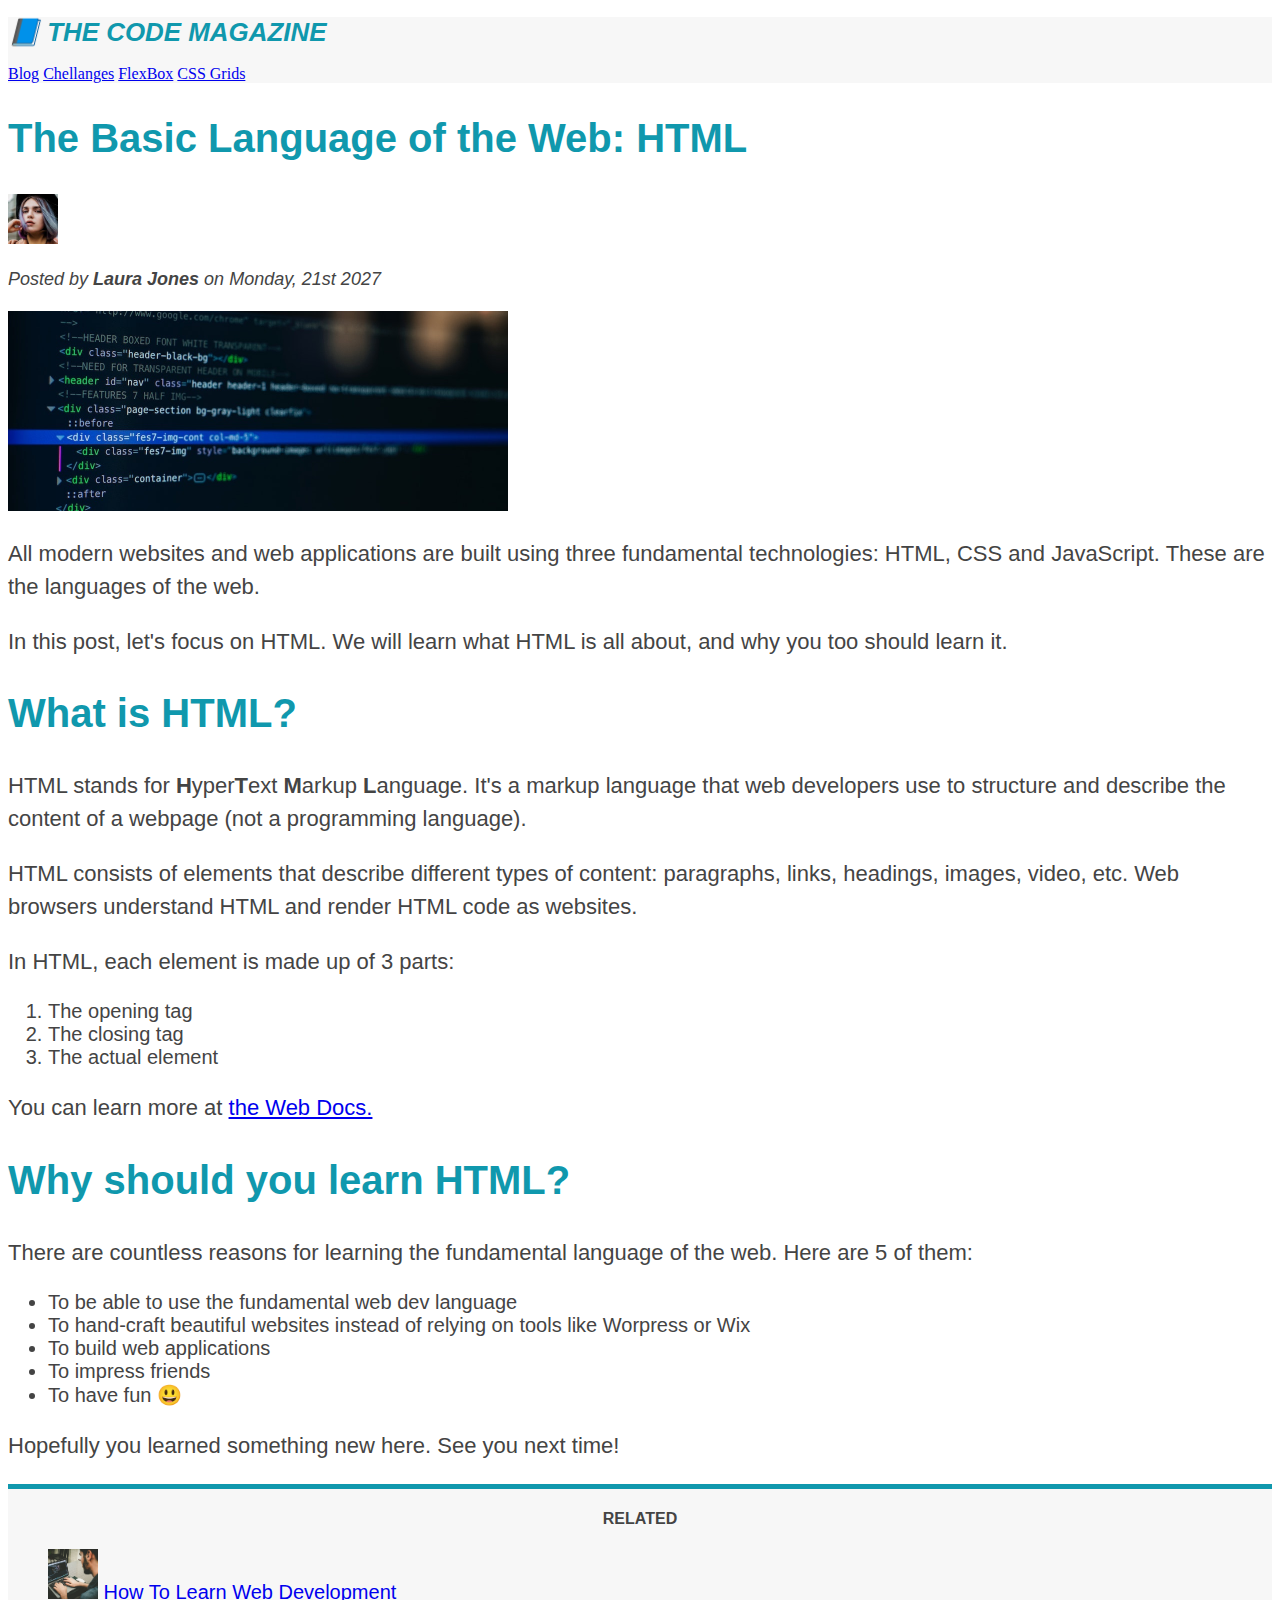
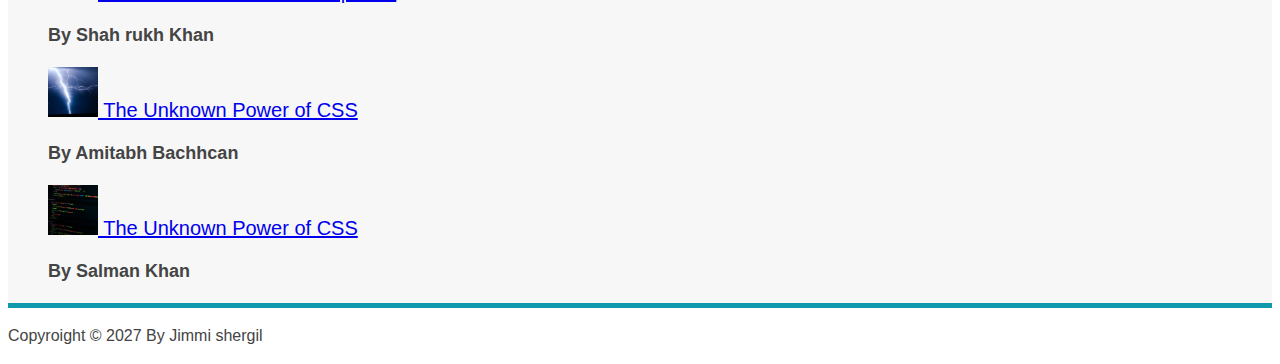
==== index.html @ 050c28df "Add colors and border" ====
<!DOCTYPE html>
<html lang="en">
  <head>
    <meta charset="UTF-8" />
    <meta http-equiv="X-UA-Compatible" content="IE=edge" />
    <meta name="viewport" content="width=device-width, initial-scale=1.0" />
    <link href="style.css" rel="stylesheet" />
    <title>The Basic Language of the Web: HTML</title>
  </head>
  <body>
    <header class="main-header">
      <h1>📘 The Code Magazine</h1>
      <nav>
        <a href="blog.html">Blog</a>
        <a href="#">Chellanges</a>
        <a href="#">FlexBox</a>
        <a href="#">CSS Grids</a>
      </nav>
    </header>
    <article>
      <header>
        <h2>The Basic Language of the Web: HTML</h2>
        <img
          src="img/laura-jones.jpg"
          alt="Author Laura Jones"
          width="50"
          height="50"
        />
        <p id="author">
          Posted by <strong>Laura Jones</strong> on Monday, <em> 21st 2027</em>
        </p>
        <img
          src="img/post-img.jpg"
          alt="HTML code on screen"
          height="200"
          width="500"
        />
      </header>
      <p>
        All modern websites and web applications are built using three
        fundamental technologies: HTML, CSS and JavaScript. These are the
        languages of the web.
      </p>
      <p>
        In this post, let's focus on HTML. We will learn what HTML is all about,
        and why you too should learn it.
      </p>
      <h2>What is HTML?</h2>
      <p>
        HTML stands for <strong>H</strong>yper<strong>T</strong>ext
        <strong>M</strong>arkup <strong>L</strong>anguage. It's a markup
        language that web developers use to structure and describe the content
        of a webpage (not a programming language).
      </p>
      <p>
        HTML consists of elements that describe different types of content:
        paragraphs, links, headings, images, video, etc. Web browsers understand
        HTML and render HTML code as websites.
      </p>
      <p>In HTML, each element is made up of 3 parts:</p>
      <ol>
        <li>The opening tag</li>
        <li>The closing tag</li>
        <li>The actual element</li>
      </ol>
      <p>
        You can learn more at
        <a
          href="https://developer.mozilla.org/en-US/docs/Web/HTML"
          target="_blank"
        >
          the Web Docs.</a
        >
      </p>
      <h2>Why should you learn HTML?</h2>
      <p>
        There are countless reasons for learning the fundamental language of the
        web. Here are 5 of them:
      </p>
      <ul>
        <li>To be able to use the fundamental web dev language</li>
        <li>
          To hand-craft beautiful websites instead of relying on tools like
          Worpress or Wix
        </li>
        <li>To build web applications</li>
        <li>To impress friends</li>
        <li>To have fun 😃</li>
      </ul>
      <p>Hopefully you learned something new here. See you next time!</p>
    </article>
    <aside>
      <h4>Related</h4>
      <ul class="releted-list">
        <li>
          <a href="#">
            <img
              src="img/related-1.jpg"
              width="50"
              height="50"
              alt="How to learn web devlopment"
            />
            How To Learn Web Development
          </a>
          <p class="releted-author">By Shah rukh Khan</p>
        </li>
        <li>
          <a href="#">
            <img
              src="img/related-2.jpg"
              width="50"
              height="50"
              alt="The Unknown Power of CSS"
            />
            The Unknown Power of CSS
          </a>
          <p class="releted-author">By Amitabh Bachhcan</p>
        </li>
        <li>
          <a href="#">
            <img
              src="img/related-3.jpg"
              width="50"
              height="50"
              alt="Why JavaScript is Awsome?"
            />
            The Unknown Power of CSS
          </a>
          <p class="releted-author">By Salman Khan</p>
        </li>
      </ul>
    </aside>
    <footer>
      <p id="copyright">Copyroight &copy; 2027 By Jimmi shergil</p>
    </footer>
  </body>
</html>
---- style.css ----
h1,
h2,
h3,
h4,
p,
li {
  font-family: sans-serif;
  color: #444;
}
h1,
h2,
h3 {
  color: #1098ad;
}
h1 {
  font-size: 1.62rem;
  text-transform: uppercase;
  font-style: italic;
}
h2 {
  font-size: 2.5rem;
}
h3 {
  font-size: 1.875rem;
}
h4 {
  font-size: 1.25;
  text-transform: uppercase;
  text-align: center;
}
p {
  font-size: 1.375rem;
  line-height: 1.5;
}
li {
  font-size: 1.25rem;
}
/* footer p {
  font-size: 1rem;
} */

#author {
  font-size: 1.125rem;
  font-style: italic;
}
#copyright {
  font-size: 1rem;
}
.releted-author {
  font-size: 1.125rem;
  font-weight: bold;
}
.releted-list {
  list-style: none;
}
.main-header {
  background-color: #f7f7f7;
}
aside {
  background-color: #f7f7f7;
  border-top: 5px solid #1098ad;
  border-bottom: 5px solid #1098ad;
}
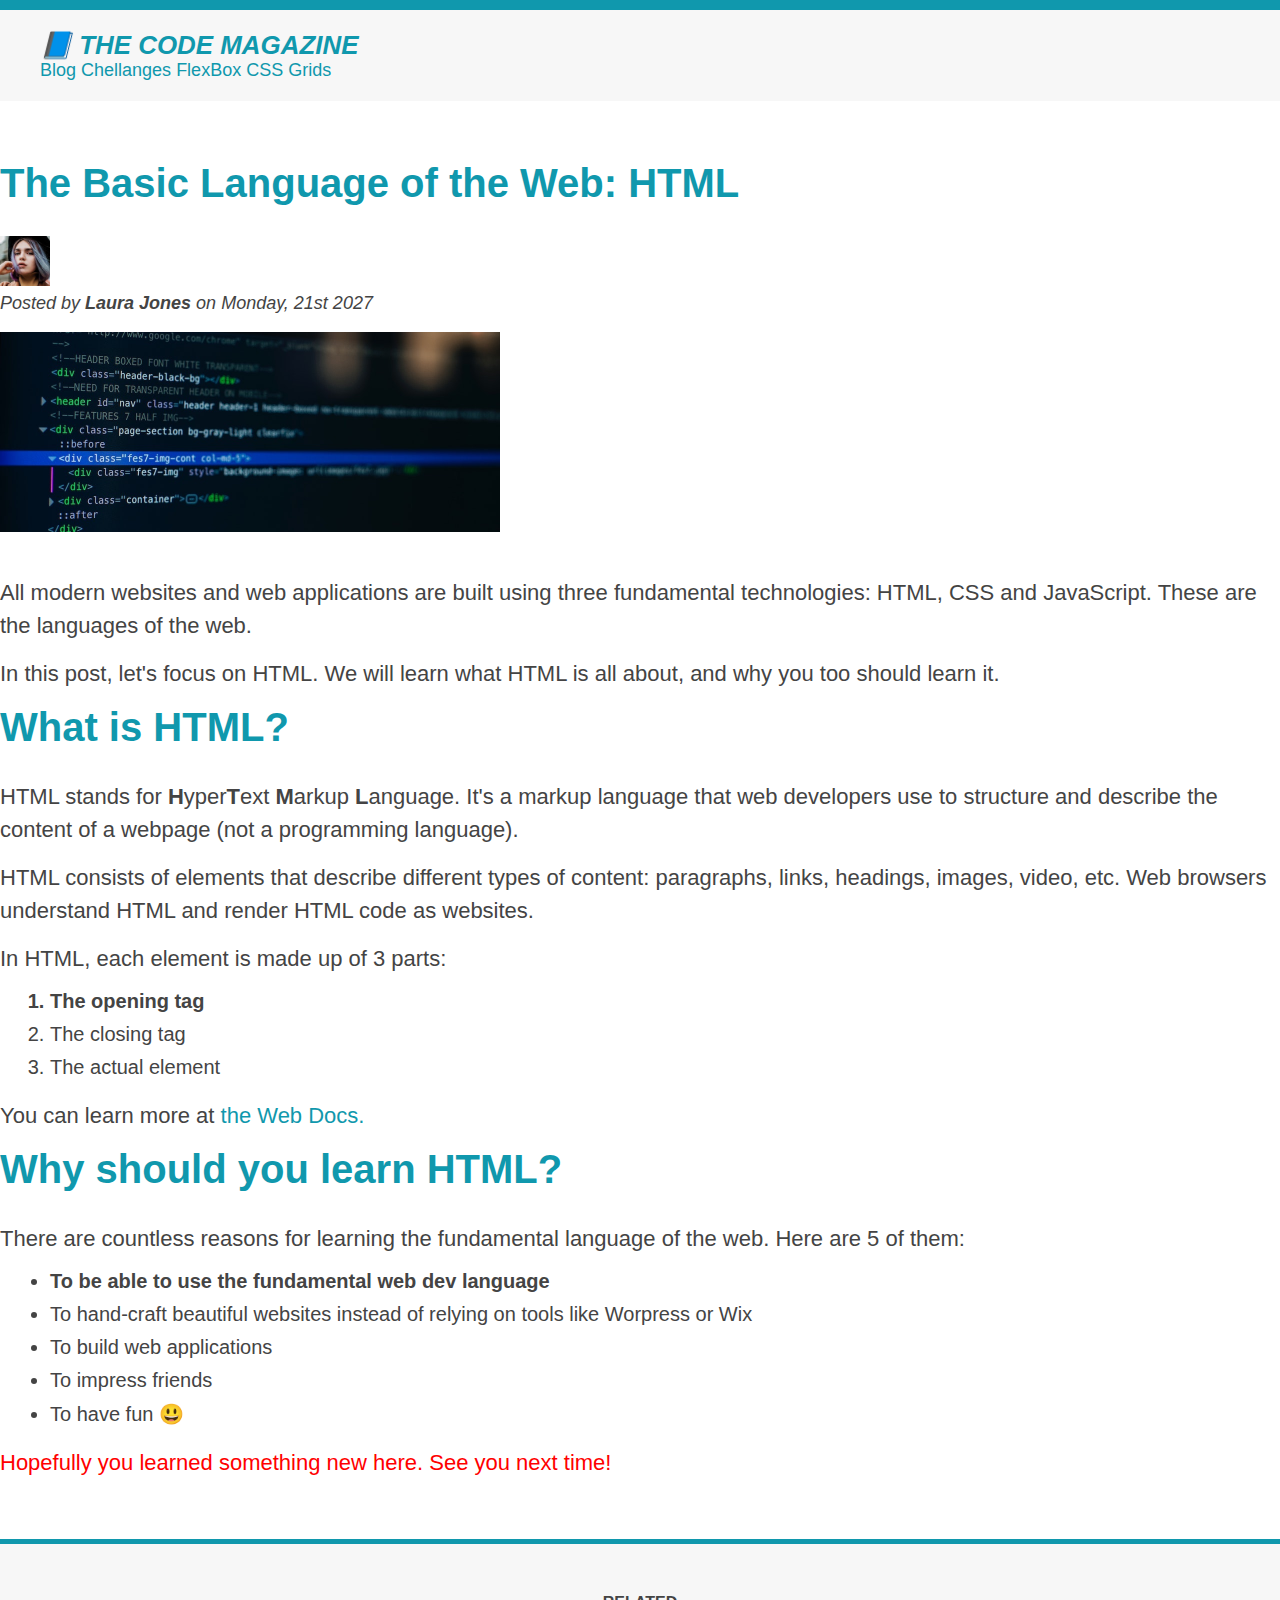
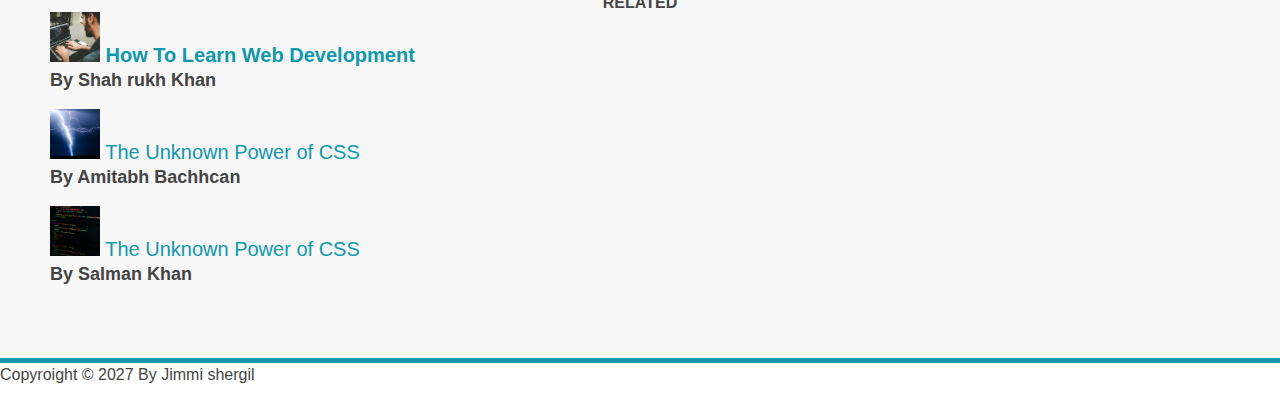
==== commit cc28fdd5: "Add padding and marging in elements" ====
--- a/index.html
+++ b/index.html
@@ -18,7 +18,7 @@
       </nav>
     </header>
     <article>
-      <header>
+      <header class="post-header">
         <h2>The Basic Language of the Web: HTML</h2>
         <img
           src="img/laura-jones.jpg"
--- a/style.css
+++ b/style.css
@@ -1,11 +1,34 @@
-h1,
-h2,
-h3,
-h4,
-p,
-li {
+* {
+  margin: 0;
+  padding: 0;
+}
+body {
   font-family: sans-serif;
   color: #444;
+  border-top: 10px solid #1098ad;
+}
+.main-header {
+  background-color: #f7f7f7;
+  /* padding: 20px;
+  padding-left: 40px;
+  padding-right: 40px; */
+  padding: 20px 40px;
+  margin-bottom: 60px;
+}
+.post-header {
+  margin-bottom: 40px;
+}
+nav {
+  font-size: 1.125rem;
+}
+article {
+  margin-bottom: 60px;
+}
+aside {
+  background-color: #f7f7f7;
+  border-top: 5px solid #1098ad;
+  border-bottom: 5px solid #1098ad;
+  padding: 50px 0;
 }
 h1,
 h2,
@@ -19,9 +42,11 @@
 }
 h2 {
   font-size: 2.5rem;
+  margin-bottom: 30px;
 }
 h3 {
   font-size: 1.875rem;
+  margin-top: 40px;
 }
 h4 {
   font-size: 1.25;
@@ -31,9 +56,19 @@
 p {
   font-size: 1.375rem;
   line-height: 1.5;
+  margin-bottom: 15px;
+}
+ul,
+ol {
+  margin-left: 50px;
+  margin-bottom: 20px;
 }
 li {
   font-size: 1.25rem;
+  margin-bottom: 10px;
+}
+li:last-child {
+  margin-bottom: 0;
 }
 /* footer p {
   font-size: 1rem;
@@ -53,11 +88,35 @@
 .releted-list {
   list-style: none;
 }
-.main-header {
-  background-color: #f7f7f7;
+
+/* Pseudo Class */
+li:first-child {
+  font-weight: bold;
 }
-aside {
-  background-color: #f7f7f7;
-  border-top: 5px solid #1098ad;
-  border-bottom: 5px solid #1098ad;
+
+/* li:nth-child(even) {
+  color: red;
+} */
+article p:last-child {
+  color: red;
 }
+/* Styling Hyper links */
+
+a:link {
+  color: #1098ad;
+  text-decoration: none;
+}
+a:visited {
+  /* color:#777 */
+  color: #1098ad;
+}
+a:hover {
+  color: orangered;
+  font-weight: bold;
+  text-decoration: underline orangered;
+}
+a:active {
+  background-color: black;
+  font-style: italic;
+}
+/* Hyperlinks always style in this order to remember this use accronium LVHA */
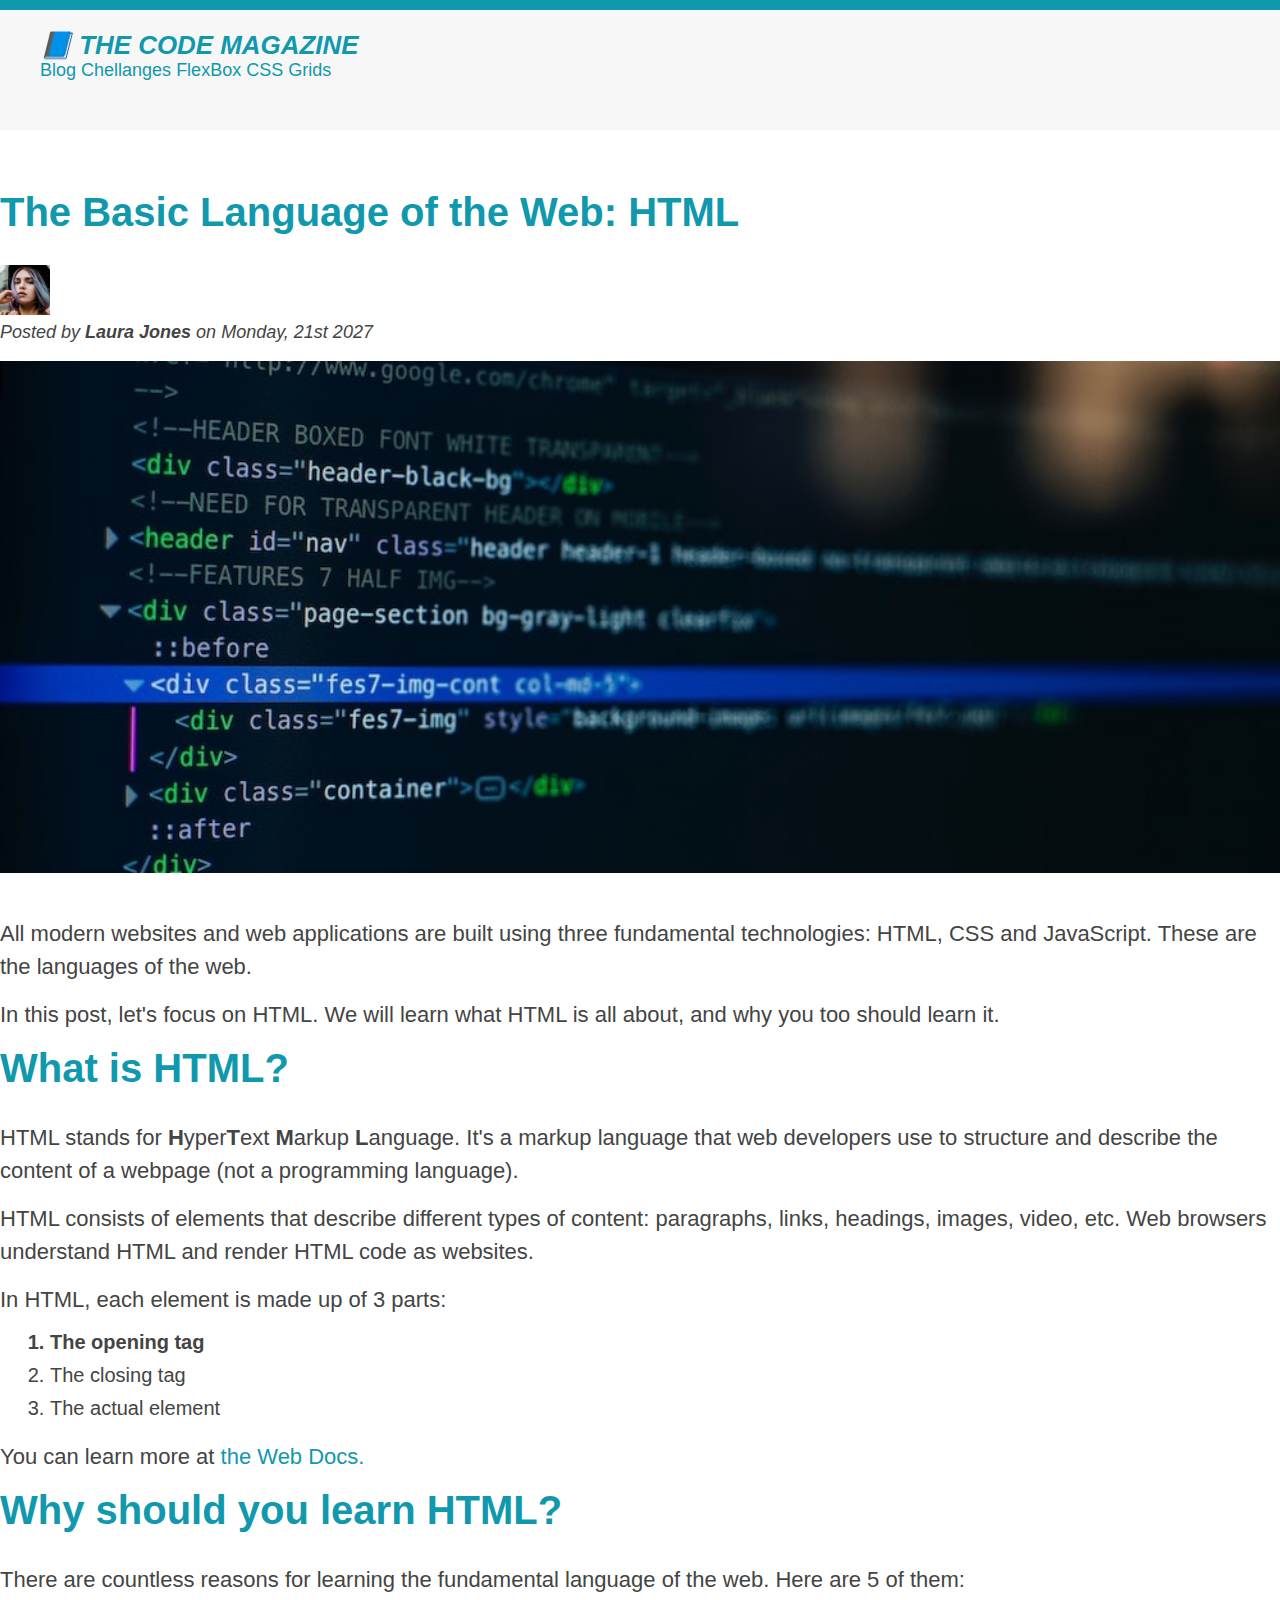
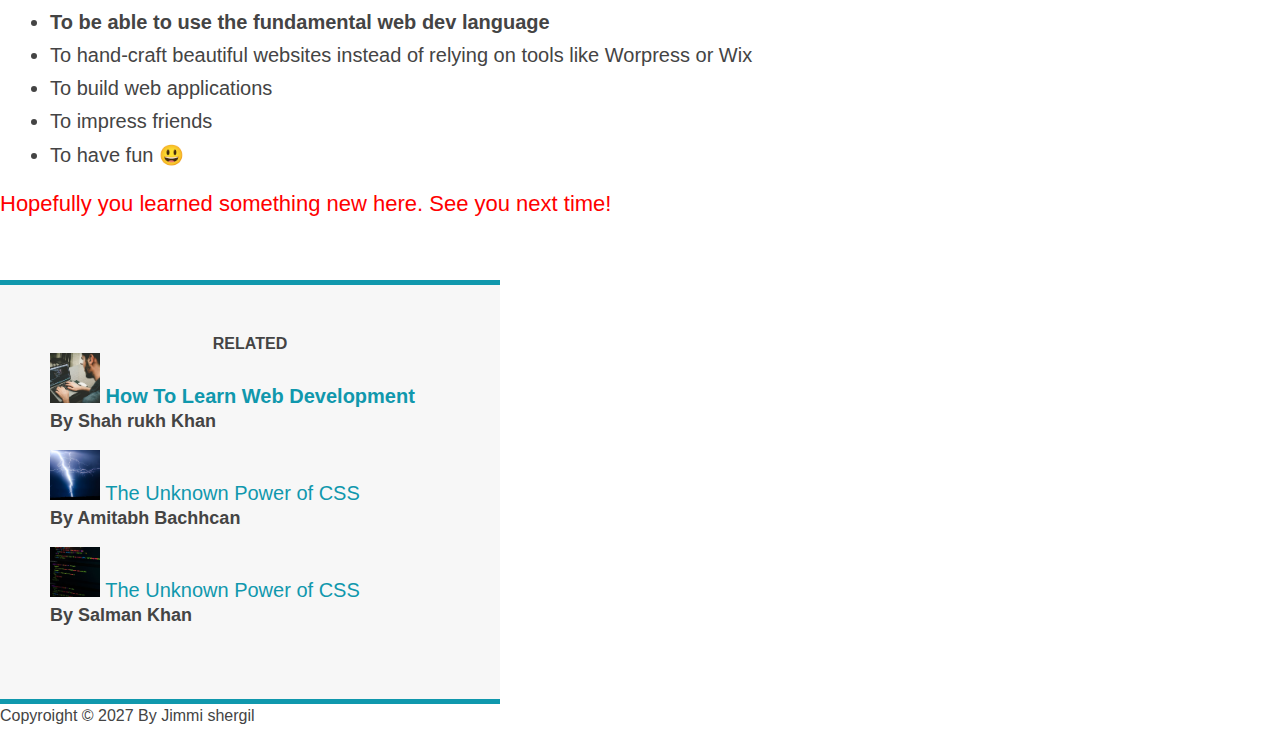
==== commit 5359563f: "Add dimention like Height and width" ====
--- a/index.html
+++ b/index.html
@@ -34,6 +34,7 @@
           alt="HTML code on screen"
           height="200"
           width="500"
+          class="post-img"
         />
       </header>
       <p>
--- a/style.css
+++ b/style.css
@@ -14,6 +14,7 @@
   padding-right: 40px; */
   padding: 20px 40px;
   margin-bottom: 60px;
+  height: 80px;
 }
 .post-header {
   margin-bottom: 40px;
@@ -29,6 +30,7 @@
   border-top: 5px solid #1098ad;
   border-bottom: 5px solid #1098ad;
   padding: 50px 0;
+  width: 500px;
 }
 h1,
 h2,
@@ -120,3 +122,7 @@
   font-style: italic;
 }
 /* Hyperlinks always style in this order to remember this use accronium LVHA */
+.post-img {
+  width: 100%;
+  height: auto;
+}
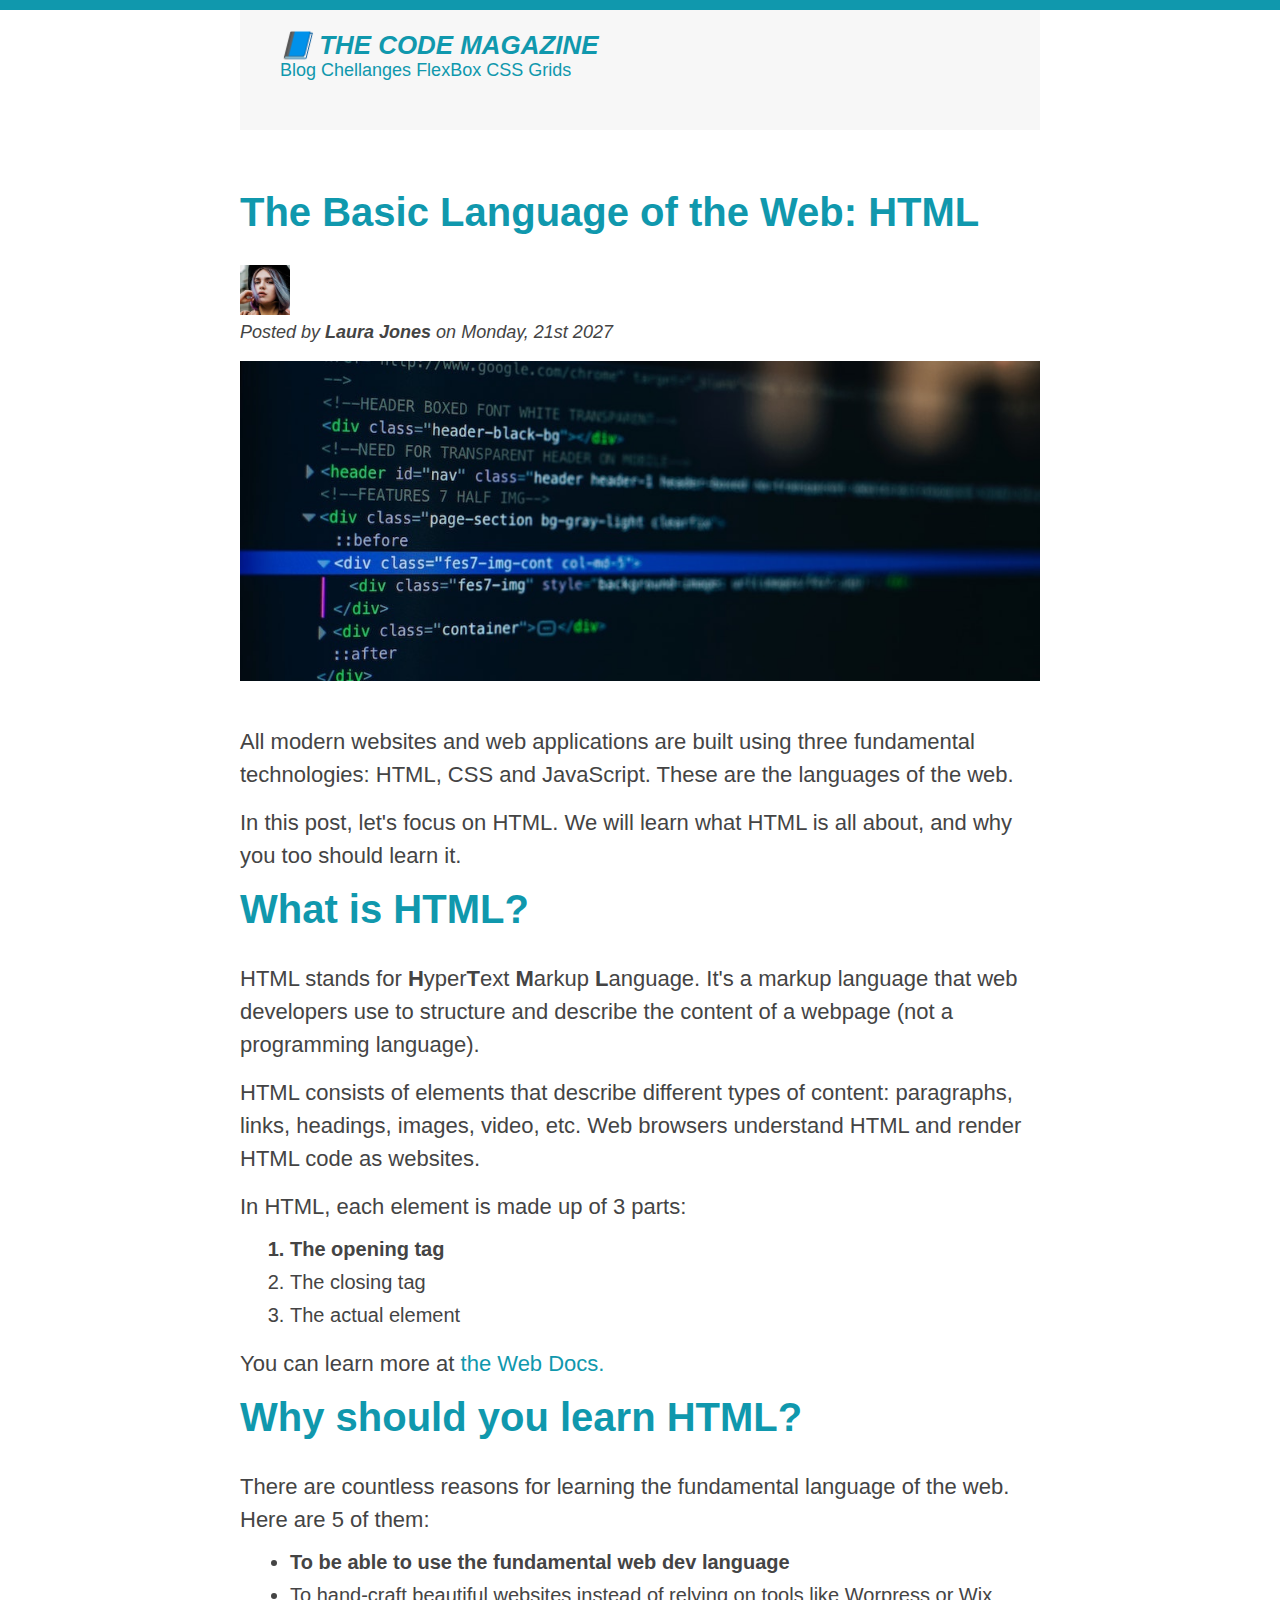
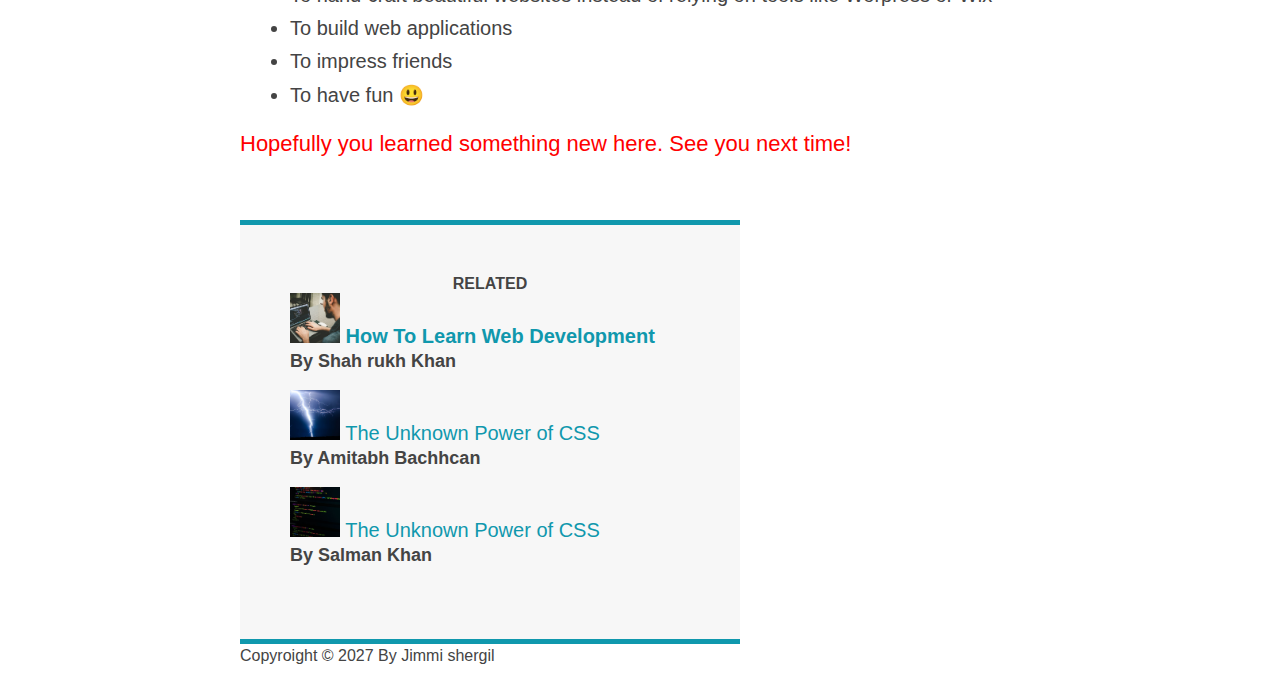
==== commit 8af6263f: "Centering page" ====
--- a/index.html
+++ b/index.html
@@ -8,131 +8,134 @@
     <title>The Basic Language of the Web: HTML</title>
   </head>
   <body>
-    <header class="main-header">
-      <h1>📘 The Code Magazine</h1>
-      <nav>
-        <a href="blog.html">Blog</a>
-        <a href="#">Chellanges</a>
-        <a href="#">FlexBox</a>
-        <a href="#">CSS Grids</a>
-      </nav>
-    </header>
-    <article>
-      <header class="post-header">
-        <h2>The Basic Language of the Web: HTML</h2>
-        <img
-          src="img/laura-jones.jpg"
-          alt="Author Laura Jones"
-          width="50"
-          height="50"
-        />
-        <p id="author">
-          Posted by <strong>Laura Jones</strong> on Monday, <em> 21st 2027</em>
+    <div class="container">
+      <header class="main-header">
+        <h1>📘 The Code Magazine</h1>
+        <nav>
+          <a href="blog.html">Blog</a>
+          <a href="#">Chellanges</a>
+          <a href="#">FlexBox</a>
+          <a href="#">CSS Grids</a>
+        </nav>
+      </header>
+      <article>
+        <header class="post-header">
+          <h2>The Basic Language of the Web: HTML</h2>
+          <img
+            src="img/laura-jones.jpg"
+            alt="Author Laura Jones"
+            width="50"
+            height="50"
+          />
+          <p id="author">
+            Posted by <strong>Laura Jones</strong> on Monday,
+            <em> 21st 2027</em>
+          </p>
+          <img
+            src="img/post-img.jpg"
+            alt="HTML code on screen"
+            height="200"
+            width="500"
+            class="post-img"
+          />
+        </header>
+        <p>
+          All modern websites and web applications are built using three
+          fundamental technologies: HTML, CSS and JavaScript. These are the
+          languages of the web.
         </p>
-        <img
-          src="img/post-img.jpg"
-          alt="HTML code on screen"
-          height="200"
-          width="500"
-          class="post-img"
-        />
-      </header>
-      <p>
-        All modern websites and web applications are built using three
-        fundamental technologies: HTML, CSS and JavaScript. These are the
-        languages of the web.
-      </p>
-      <p>
-        In this post, let's focus on HTML. We will learn what HTML is all about,
-        and why you too should learn it.
-      </p>
-      <h2>What is HTML?</h2>
-      <p>
-        HTML stands for <strong>H</strong>yper<strong>T</strong>ext
-        <strong>M</strong>arkup <strong>L</strong>anguage. It's a markup
-        language that web developers use to structure and describe the content
-        of a webpage (not a programming language).
-      </p>
-      <p>
-        HTML consists of elements that describe different types of content:
-        paragraphs, links, headings, images, video, etc. Web browsers understand
-        HTML and render HTML code as websites.
-      </p>
-      <p>In HTML, each element is made up of 3 parts:</p>
-      <ol>
-        <li>The opening tag</li>
-        <li>The closing tag</li>
-        <li>The actual element</li>
-      </ol>
-      <p>
-        You can learn more at
-        <a
-          href="https://developer.mozilla.org/en-US/docs/Web/HTML"
-          target="_blank"
-        >
-          the Web Docs.</a
-        >
-      </p>
-      <h2>Why should you learn HTML?</h2>
-      <p>
-        There are countless reasons for learning the fundamental language of the
-        web. Here are 5 of them:
-      </p>
-      <ul>
-        <li>To be able to use the fundamental web dev language</li>
-        <li>
-          To hand-craft beautiful websites instead of relying on tools like
-          Worpress or Wix
-        </li>
-        <li>To build web applications</li>
-        <li>To impress friends</li>
-        <li>To have fun 😃</li>
-      </ul>
-      <p>Hopefully you learned something new here. See you next time!</p>
-    </article>
-    <aside>
-      <h4>Related</h4>
-      <ul class="releted-list">
-        <li>
-          <a href="#">
-            <img
-              src="img/related-1.jpg"
-              width="50"
-              height="50"
-              alt="How to learn web devlopment"
-            />
-            How To Learn Web Development
-          </a>
-          <p class="releted-author">By Shah rukh Khan</p>
-        </li>
-        <li>
-          <a href="#">
-            <img
-              src="img/related-2.jpg"
-              width="50"
-              height="50"
-              alt="The Unknown Power of CSS"
-            />
-            The Unknown Power of CSS
-          </a>
-          <p class="releted-author">By Amitabh Bachhcan</p>
-        </li>
-        <li>
-          <a href="#">
-            <img
-              src="img/related-3.jpg"
-              width="50"
-              height="50"
-              alt="Why JavaScript is Awsome?"
-            />
-            The Unknown Power of CSS
-          </a>
-          <p class="releted-author">By Salman Khan</p>
-        </li>
-      </ul>
-    </aside>
-    <footer>
-      <p id="copyright">Copyroight &copy; 2027 By Jimmi shergil</p>
-    </footer>
+        <p>
+          In this post, let's focus on HTML. We will learn what HTML is all
+          about, and why you too should learn it.
+        </p>
+        <h2>What is HTML?</h2>
+        <p>
+          HTML stands for <strong>H</strong>yper<strong>T</strong>ext
+          <strong>M</strong>arkup <strong>L</strong>anguage. It's a markup
+          language that web developers use to structure and describe the content
+          of a webpage (not a programming language).
+        </p>
+        <p>
+          HTML consists of elements that describe different types of content:
+          paragraphs, links, headings, images, video, etc. Web browsers
+          understand HTML and render HTML code as websites.
+        </p>
+        <p>In HTML, each element is made up of 3 parts:</p>
+        <ol>
+          <li>The opening tag</li>
+          <li>The closing tag</li>
+          <li>The actual element</li>
+        </ol>
+        <p>
+          You can learn more at
+          <a
+            href="https://developer.mozilla.org/en-US/docs/Web/HTML"
+            target="_blank"
+          >
+            the Web Docs.</a
+          >
+        </p>
+        <h2>Why should you learn HTML?</h2>
+        <p>
+          There are countless reasons for learning the fundamental language of
+          the web. Here are 5 of them:
+        </p>
+        <ul>
+          <li>To be able to use the fundamental web dev language</li>
+          <li>
+            To hand-craft beautiful websites instead of relying on tools like
+            Worpress or Wix
+          </li>
+          <li>To build web applications</li>
+          <li>To impress friends</li>
+          <li>To have fun 😃</li>
+        </ul>
+        <p>Hopefully you learned something new here. See you next time!</p>
+      </article>
+      <aside>
+        <h4>Related</h4>
+        <ul class="releted-list">
+          <li>
+            <a href="#">
+              <img
+                src="img/related-1.jpg"
+                width="50"
+                height="50"
+                alt="How to learn web devlopment"
+              />
+              How To Learn Web Development
+            </a>
+            <p class="releted-author">By Shah rukh Khan</p>
+          </li>
+          <li>
+            <a href="#">
+              <img
+                src="img/related-2.jpg"
+                width="50"
+                height="50"
+                alt="The Unknown Power of CSS"
+              />
+              The Unknown Power of CSS
+            </a>
+            <p class="releted-author">By Amitabh Bachhcan</p>
+          </li>
+          <li>
+            <a href="#">
+              <img
+                src="img/related-3.jpg"
+                width="50"
+                height="50"
+                alt="Why JavaScript is Awsome?"
+              />
+              The Unknown Power of CSS
+            </a>
+            <p class="releted-author">By Salman Khan</p>
+          </li>
+        </ul>
+      </aside>
+      <footer>
+        <p id="copyright">Copyroight &copy; 2027 By Jimmi shergil</p>
+      </footer>
+    </div>
   </body>
 </html>
--- a/style.css
+++ b/style.css
@@ -6,6 +6,12 @@
   font-family: sans-serif;
   color: #444;
   border-top: 10px solid #1098ad;
+}
+.container {
+  width: 800px;
+  /* margin-left: auto;
+  margin-right: auto; */
+  margin: 0 auto;
 }
 .main-header {
   background-color: #f7f7f7;
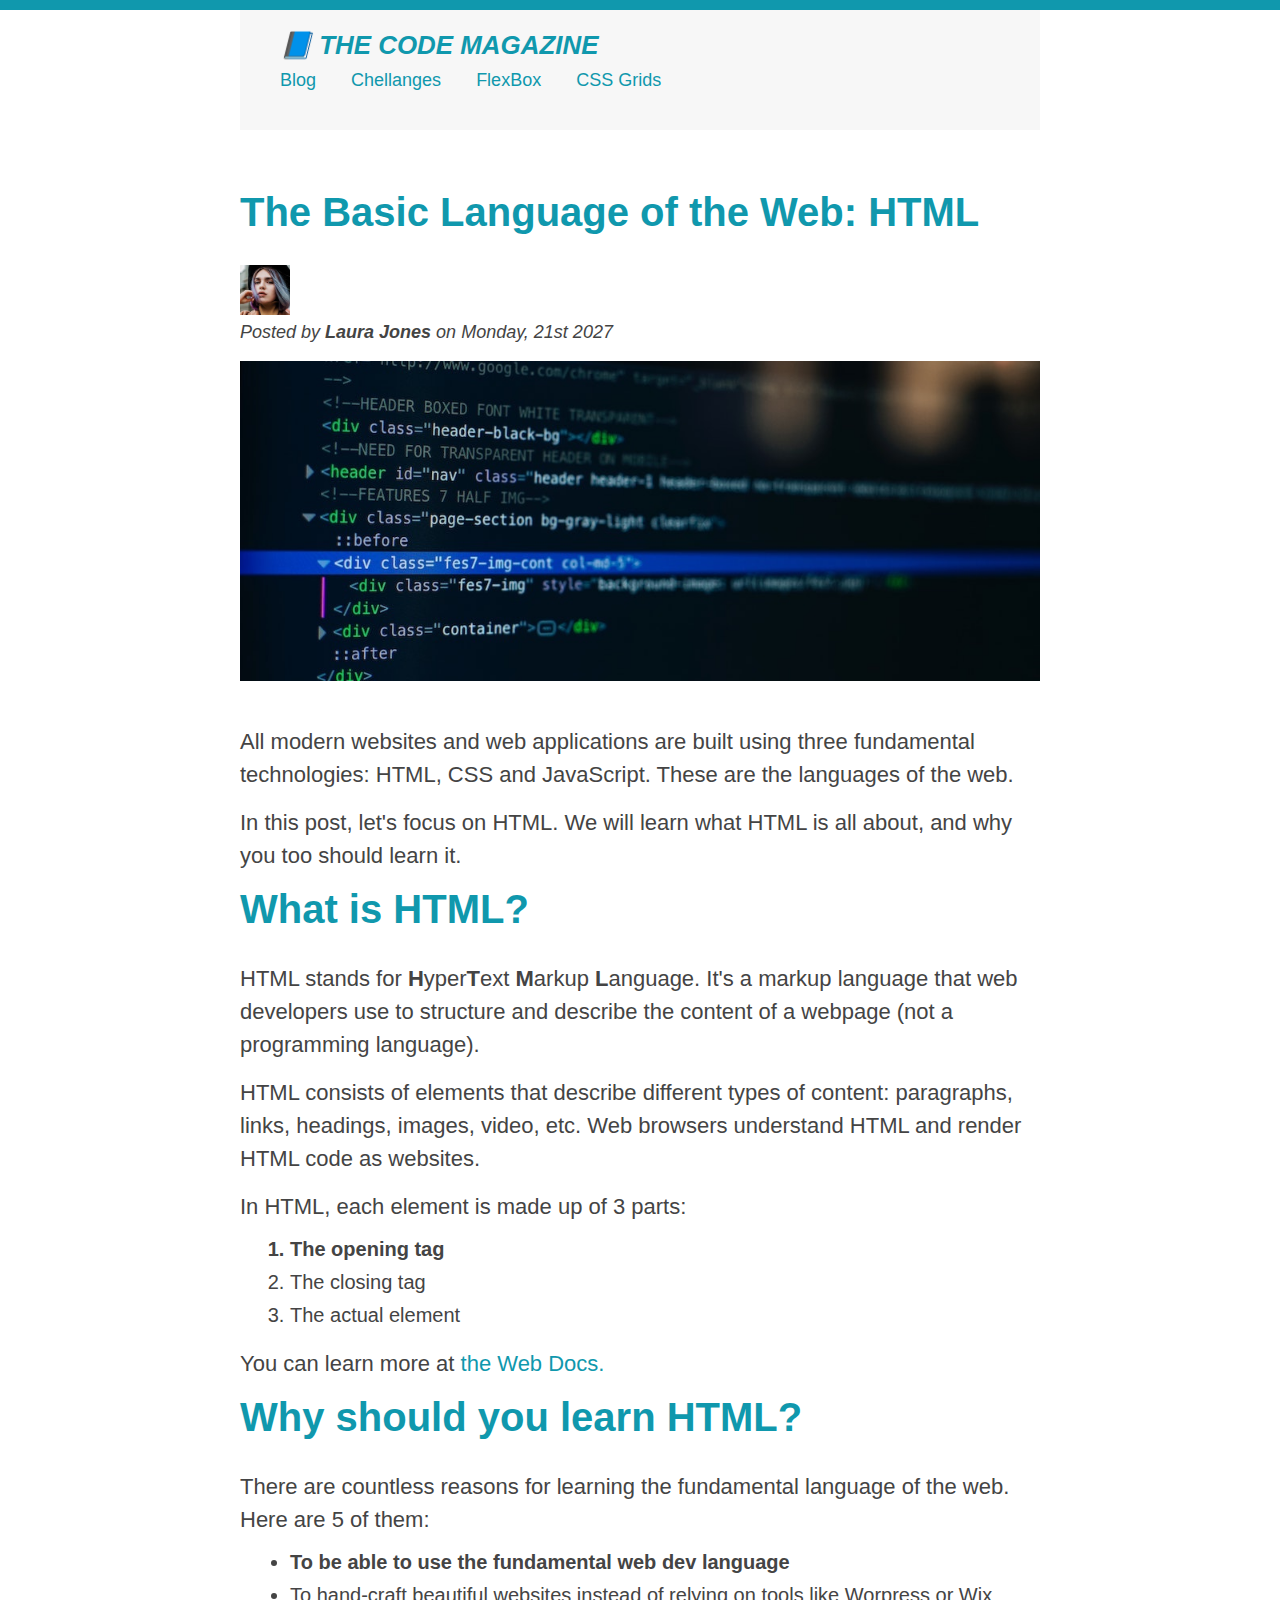
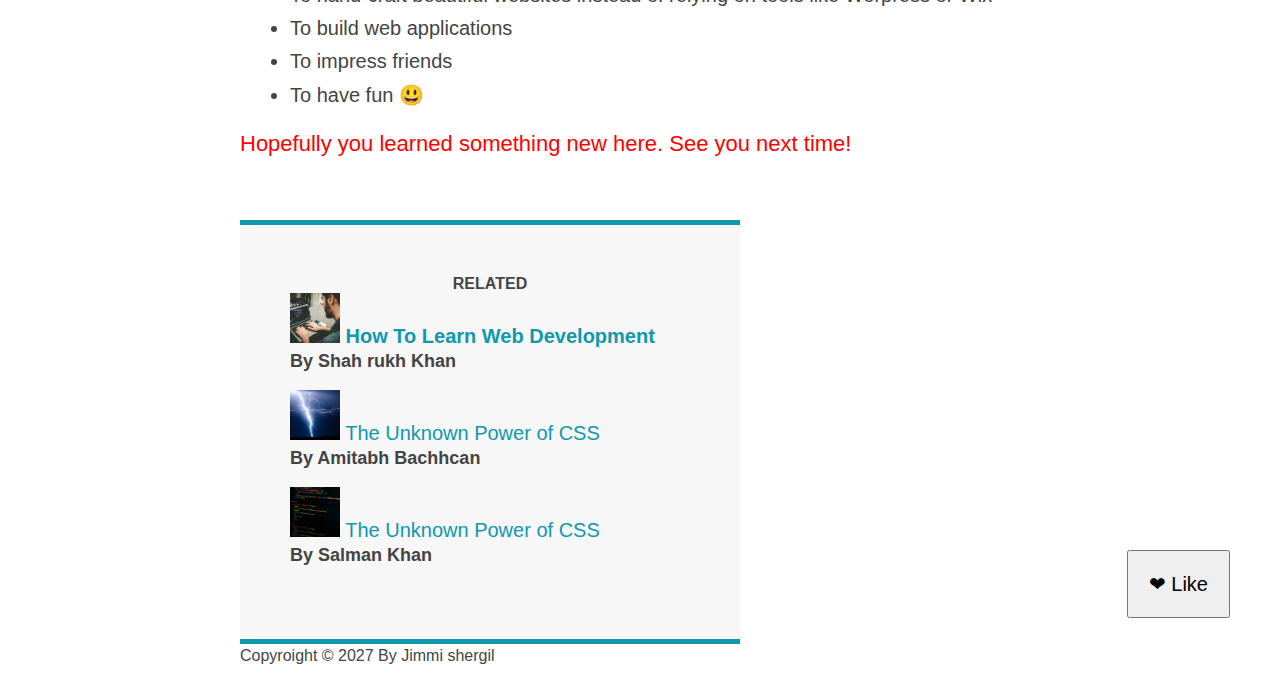
==== commit b84253d4: "Absolute positioning oc button" ====
--- a/index.html
+++ b/index.html
@@ -137,5 +137,6 @@
         <p id="copyright">Copyroight &copy; 2027 By Jimmi shergil</p>
       </footer>
     </div>
+    <button>❤ Like</button>
   </body>
 </html>
--- a/style.css
+++ b/style.css
@@ -6,6 +6,7 @@
   font-family: sans-serif;
   color: #444;
   border-top: 10px solid #1098ad;
+  position: relative;
 }
 .container {
   width: 800px;
@@ -132,3 +133,19 @@
   width: 100%;
   height: auto;
 }
+nav a:link {
+  margin-right: 30px;
+  margin-top: 10px;
+  display: inline-block;
+}
+nav a:link:last-child {
+  margin-right: 0;
+}
+button {
+  font-size: 20px;
+  padding: 20px;
+  cursor: pointer;
+  position: absolute;
+  right: 50px;
+  bottom: 50px;
+}
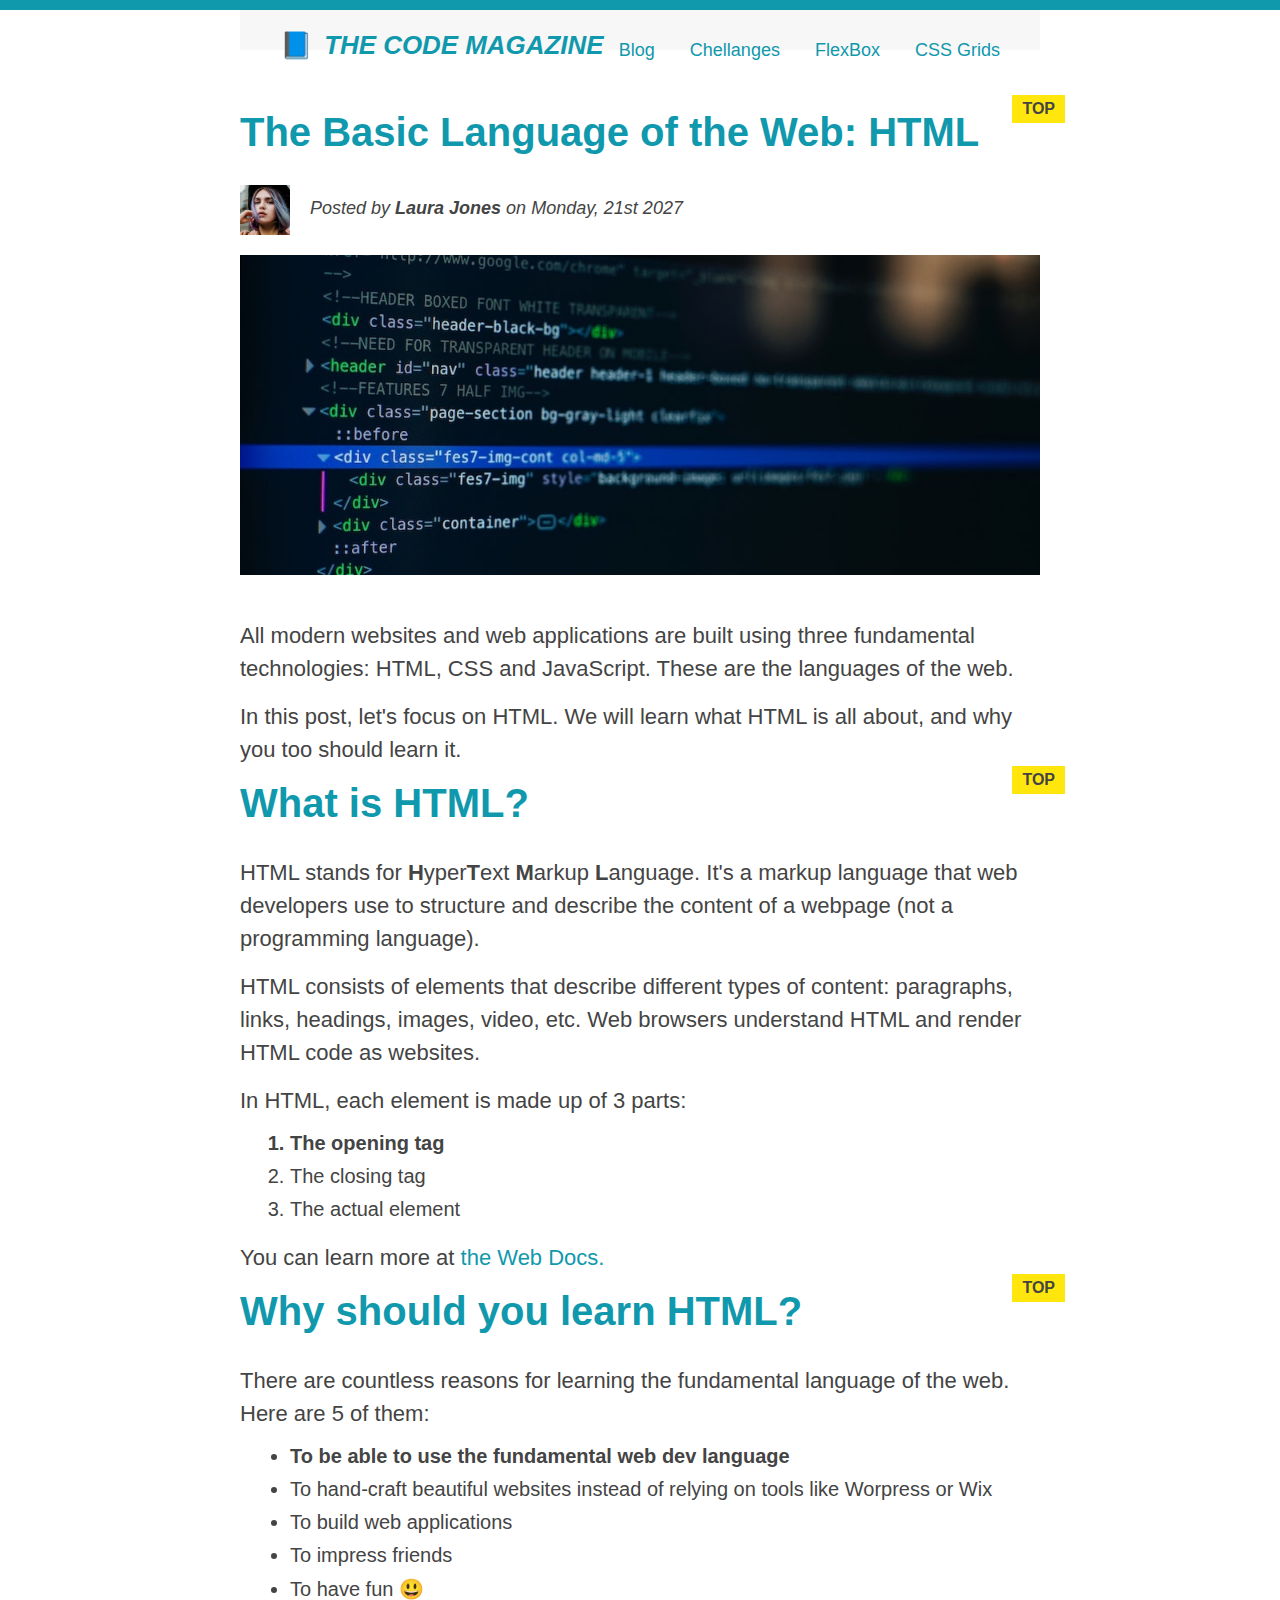
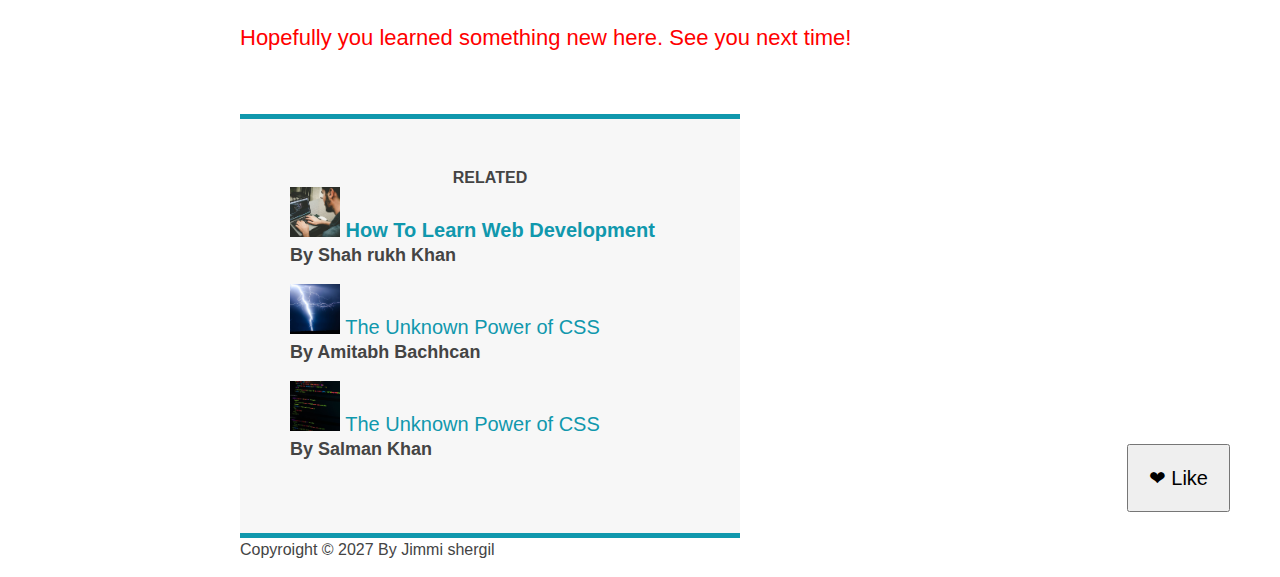
==== commit 1b60860d: "apply float in elements" ====
--- a/index.html
+++ b/index.html
@@ -26,8 +26,9 @@
             alt="Author Laura Jones"
             width="50"
             height="50"
+            class="author-img"
           />
-          <p id="author">
+          <p id="author" class="author">
             Posted by <strong>Laura Jones</strong> on Monday,
             <em> 21st 2027</em>
           </p>
--- a/style.css
+++ b/style.css
@@ -21,7 +21,6 @@
   padding-right: 40px; */
   padding: 20px 40px;
   margin-bottom: 60px;
-  height: 80px;
 }
 .post-header {
   margin-bottom: 40px;
@@ -149,3 +148,41 @@
   right: 50px;
   bottom: 50px;
 }
+h1::first-letter {
+  font-style: normal;
+  margin-right: 5px;
+}
+h3 + p::first-line {
+  /* color:red; */
+}
+h2 {
+  position: relative;
+}
+h2::after {
+  content: "TOP";
+  background-color: #ffe70e;
+  color: #444;
+  font-size: 16px;
+  font-weight: bold;
+  display: inline-block;
+  padding: 5px 10px;
+  position: absolute;
+  top: -15px;
+  right: -25px;
+}
+/* FLOAT */
+.author-img {
+  float: left;
+  margin-bottom: 20px;
+}
+.author {
+  float: left;
+  margin-left: 20px;
+  margin-top: 10px;
+}
+h1 {
+  float: left;
+}
+nav {
+  float: right;
+}
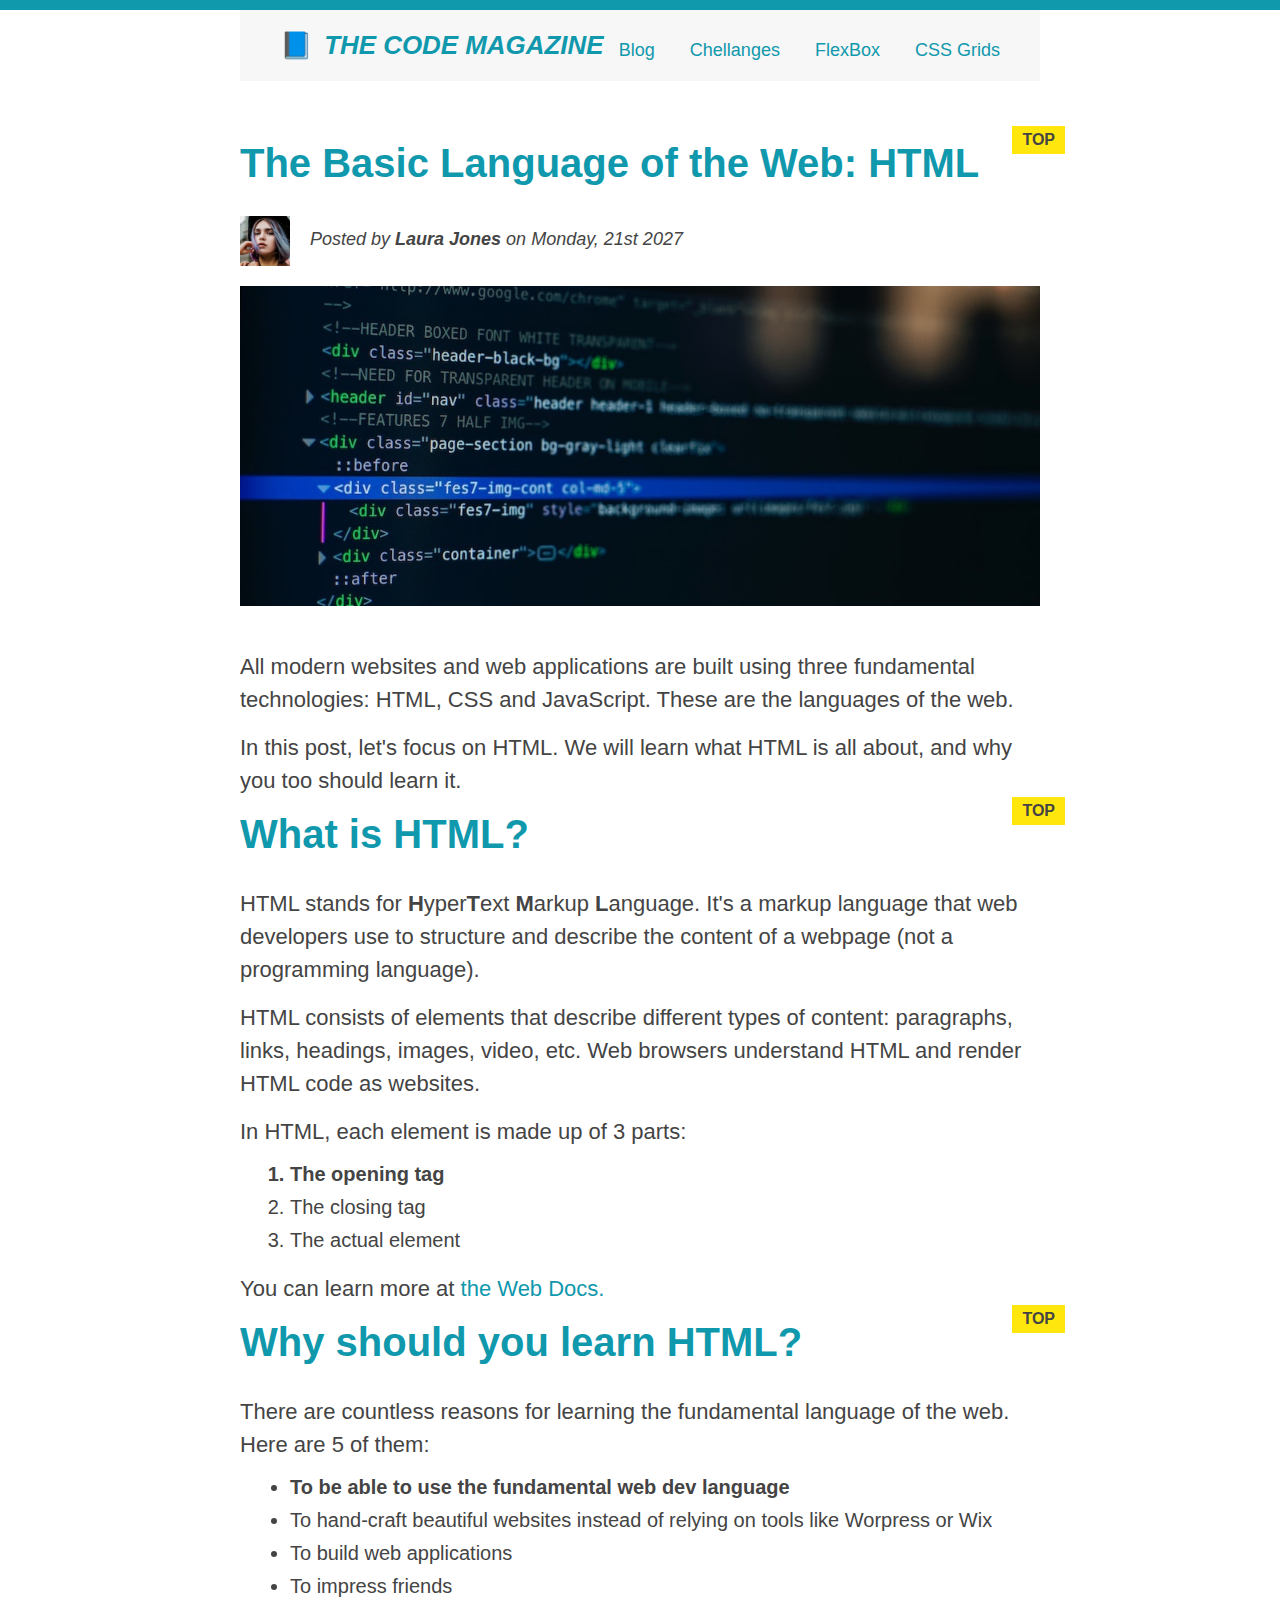
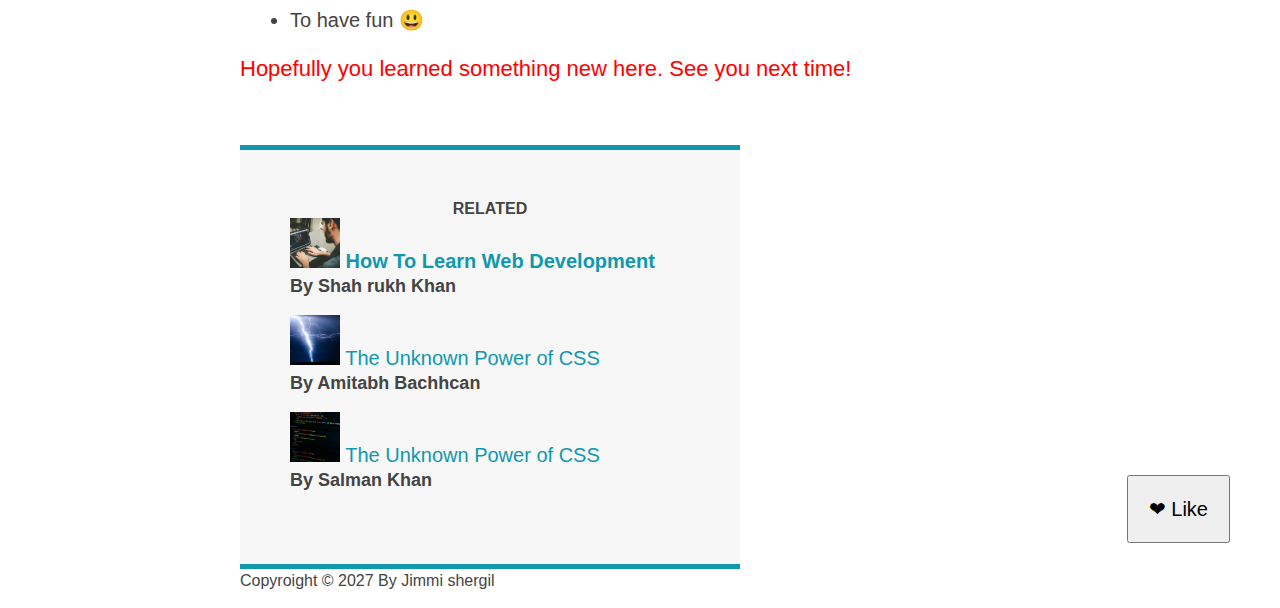
==== commit 28c21031: "Adding clearFlix hack" ====
--- a/index.html
+++ b/index.html
@@ -9,7 +9,7 @@
   </head>
   <body>
     <div class="container">
-      <header class="main-header">
+      <header class="main-header clearFlix">
         <h1>📘 The Code Magazine</h1>
         <nav>
           <a href="blog.html">Blog</a>
--- a/style.css
+++ b/style.css
@@ -186,3 +186,8 @@
 nav {
   float: right;
 }
+.clearFlix::after {
+  clear: both;
+  content: "";
+  display: block;
+}
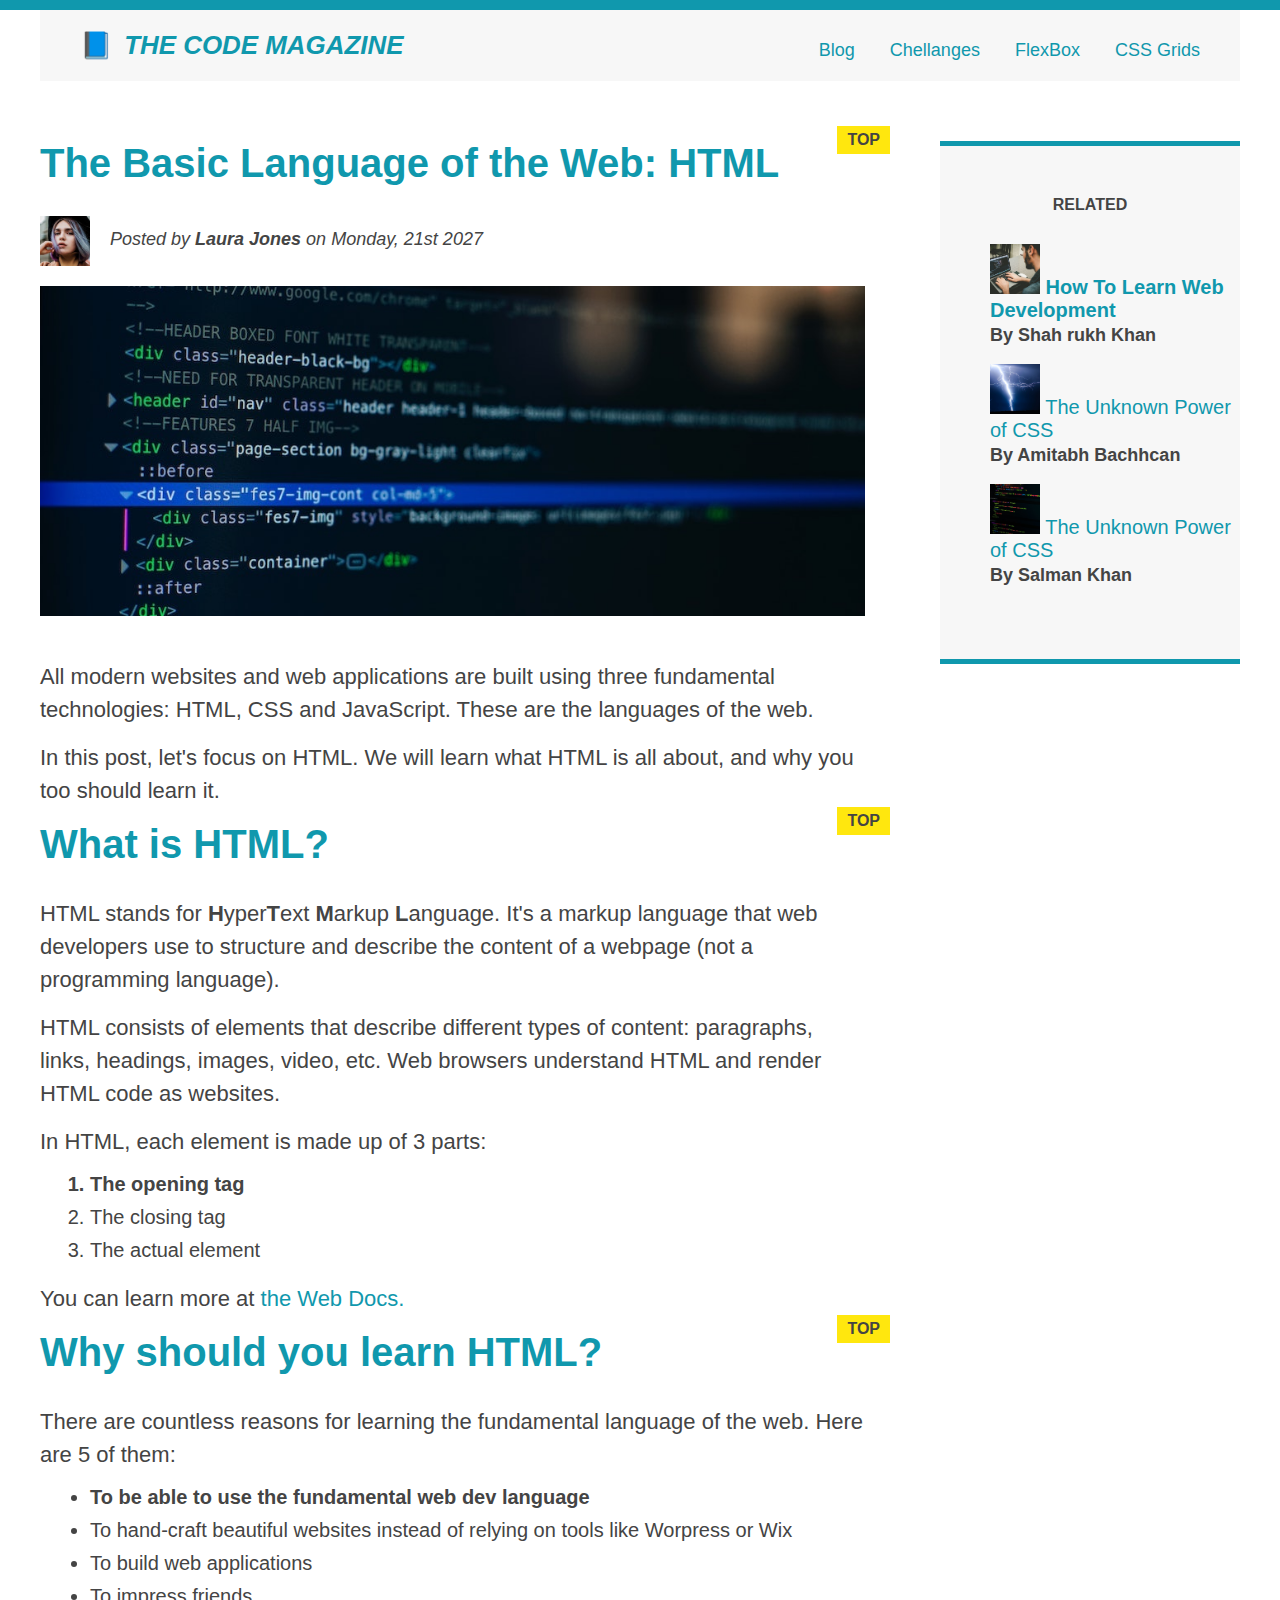
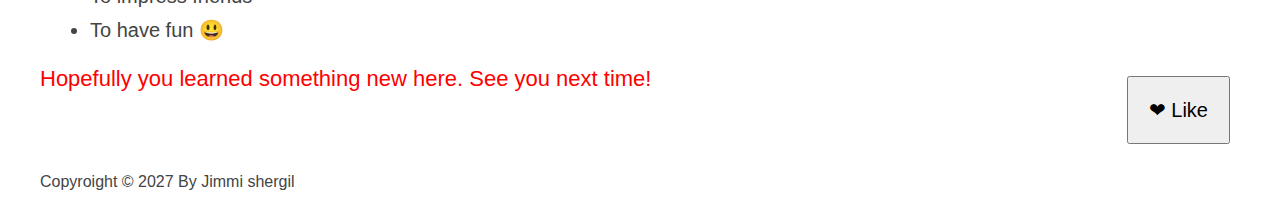
==== commit 41818dc3: "add two new file to understand flexbox and grids in css" ====
--- a/index.html
+++ b/index.html
@@ -14,8 +14,8 @@
         <nav>
           <a href="blog.html">Blog</a>
           <a href="#">Chellanges</a>
-          <a href="#">FlexBox</a>
-          <a href="#">CSS Grids</a>
+          <a href="flexbox.html">FlexBox</a>
+          <a href="css-grid.html">CSS Grids</a>
         </nav>
       </header>
       <article>
--- a/style.css
+++ b/style.css
@@ -1,6 +1,7 @@
 * {
   margin: 0;
   padding: 0;
+  box-sizing: border-box;
 }
 body {
   font-family: sans-serif;
@@ -9,7 +10,7 @@
   position: relative;
 }
 .container {
-  width: 800px;
+  width: 1200px;
   /* margin-left: auto;
   margin-right: auto; */
   margin: 0 auto;
@@ -60,6 +61,7 @@
   font-size: 1.25;
   text-transform: uppercase;
   text-align: center;
+  margin-bottom: 30px;
 }
 p {
   font-size: 1.375rem;
@@ -191,3 +193,14 @@
   content: "";
   display: block;
 }
+article {
+  float: left;
+  width: 825px;
+}
+aside {
+  float: right;
+  width: 300px;
+}
+footer {
+  clear: both;
+}
